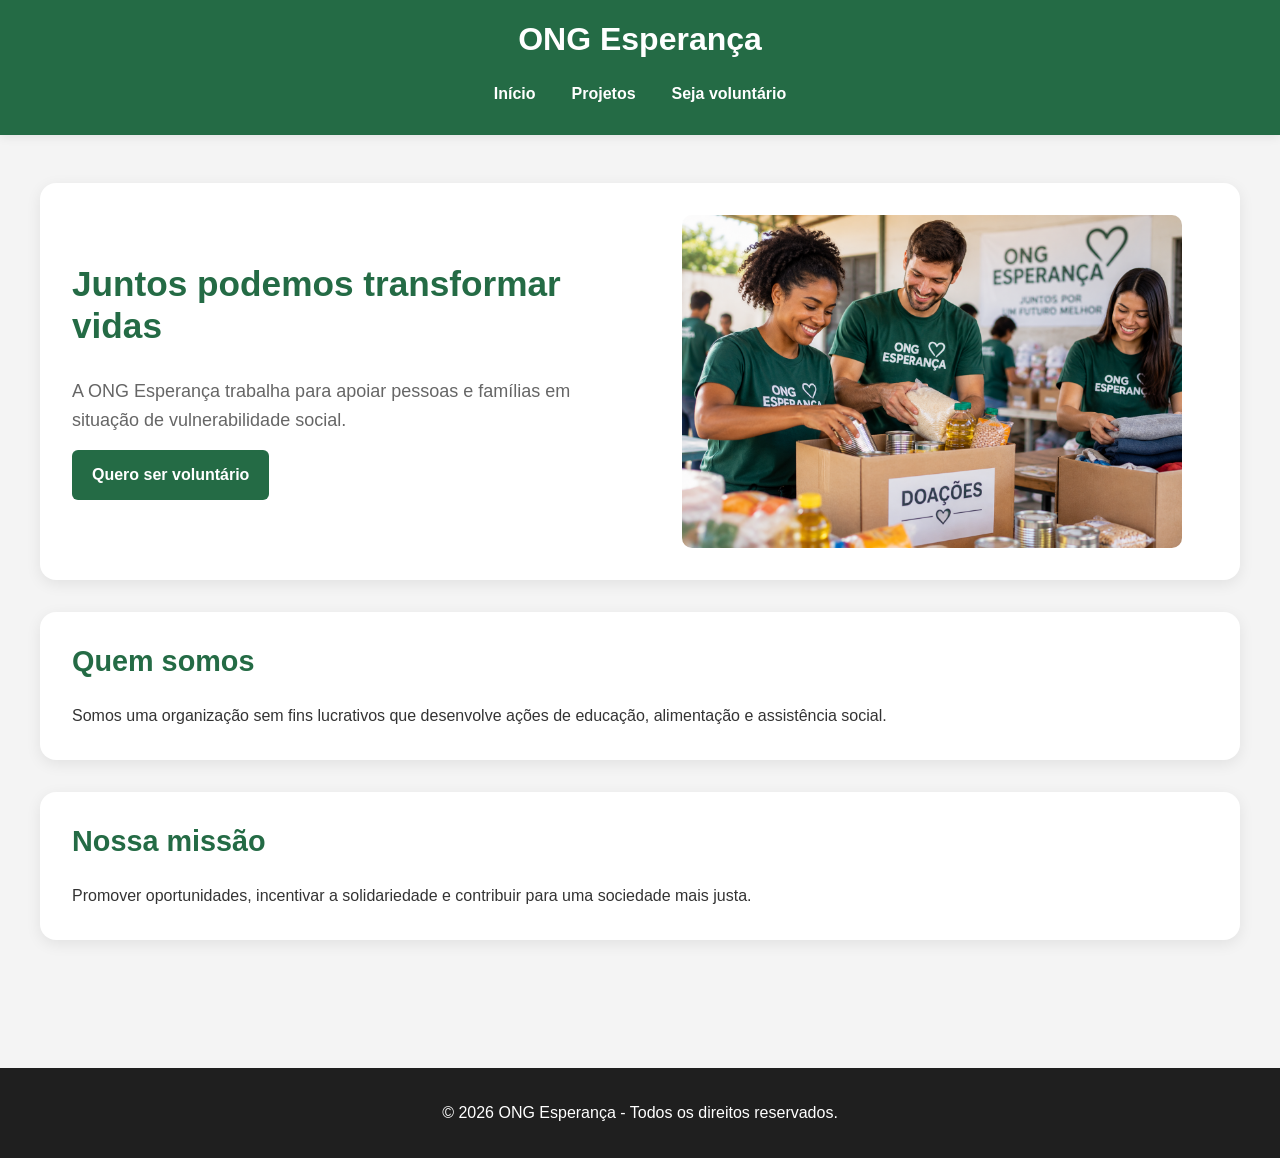
==== index.html @ d6fdfa34 "Versao inicial da ONG Esperanca" ====
<!DOCTYPE html>
<html lang="pt-br">

<head>

    <meta charset="UTF-8">

    <meta name="viewport"
          content="width=device-width, initial-scale=1.0">

    <title>ONG Esperança - SPA</title>

    <link rel="stylesheet" href="assets/css/style.css">

</head>

<body>

    <header>

        <h1>ONG Esperança</h1>

        <nav aria-label="Navegação principal">

            <ul class="menu-principal" id="menuPrincipal">

                <li>
                    <a href="#inicio">Início</a>
                </li>

                <li>
                    <a href="#projetos">Projetos</a>
                </li>

                <li>
                    <a href="#cadastro">Seja voluntário</a>
                </li>

            </ul>

        </nav>

    </header>


    <main id="conteudo" tabindex="-1">

    </main>


    <footer>

        <p>
            &copy; 2026 ONG Esperança -
            Todos os direitos reservados.
        </p>

    </footer>

  <script type="module" src="assets/js/app.js"></script>

</body>

</html>
---- assets/css/style.css ----
/* ==============================
   DESIGN SYSTEM
================================ */

:root {

    /* Cores */
    --cor-primaria: #246b45;
    --cor-primaria-escura: #194d32;
    --cor-secundaria: #e8f3ed;

    --cor-fundo: #f4f4f4;
    --cor-branca: #ffffff;
    --cor-texto: #333333;
    --cor-texto-claro: #666666;
    --cor-borda: #d9d9d9;
    --cor-sucesso: #2e7d32;
--cor-erro: #c62828;

    /* Tipografia */
    --fonte-xs: 0.875rem;
    --fonte-sm: 1rem;
    --fonte-md: 1.125rem;
    --fonte-lg: 1.5rem;
    --fonte-xl: 2rem;

    /* Espaçamentos */
    --espaco-xs: 4px;
    --espaco-pequeno: 8px;
    --espaco-medio: 16px;
    --espaco-grande: 32px;
    --espaco-extra: 48px;

    /* Bordas */
    --raio-pequeno: 6px;
    --raio-medio: 10px;
    --raio-grande: 16px;

    /* Sombra */
    --sombra-card:
        0 4px 15px rgba(0, 0, 0, 0.08);

    /* Largura */
    --largura-conteudo: 1200px;
}


/* ==============================
   CONFIGURAÇÕES GERAIS
================================ */

* {
    box-sizing: border-box;
}

html {
    scroll-behavior: smooth;
}

body {
    margin: 0;

    font-family:
        Arial,
        Helvetica,
        sans-serif;

    font-size: var(--fonte-sm);

    background-color: var(--cor-fundo);

    color: var(--cor-texto);

    line-height: 1.6;
}


/* ==============================
   TIPOGRAFIA
================================ */

h1,
h2,
h3 {
    line-height: 1.2;
}

h1 {
    font-size: var(--fonte-xl);
}

h2 {
    margin-top: 0;

    font-size: 1.8rem;

    color: var(--cor-primaria);
}

h3 {
    font-size: 1.25rem;
}

p {
    margin-bottom: 0;
}


/* ==============================
   CABEÇALHO
================================ */

header {
    background-color: var(--cor-primaria);

    color: var(--cor-branca);

    padding:
        20px
        var(--espaco-medio);

    box-shadow:
        0 2px 10px
        rgba(0, 0, 0, 0.08);
}

header h1 {
    margin: 0;

    text-align: center;

    color: var(--cor-branca);
}


/* ==============================
   NAVEGAÇÃO
================================ */

nav {
    position: relative;
    margin-top: 15px;
}

.menu-principal {
    list-style: none;
    padding: 0;
    margin: 0;

    display: flex;
    justify-content: center;
    align-items: center;
    gap: 24px;
}

.menu-principal li {
    position: relative;
}

.menu-principal a {
    display: block;
    color: var(--cor-branca);
    text-decoration: none;
    font-weight: bold;
    padding: 8px 6px;

    transition:
        color 0.3s ease,
        background-color 0.3s ease;
}

.menu-principal > li > a:hover,
.menu-principal > li > a:focus {
    text-decoration: underline;
}

/* Dropdown */

.submenu {
    list-style: none;
    position: absolute;
    top: 100%;
    left: 50%;
    min-width: 220px;
    padding: 8px;
    margin: 0;
    background-color: var(--cor-branca);
    border-radius: var(--raio-medio);
    box-shadow: var(--sombra-card);

    opacity: 0;
    visibility: hidden;
    pointer-events: none;

    transform: translateX(-50%) translateY(8px);

    transition:
        opacity 0.25s ease,
        transform 0.25s ease;

    z-index: 1000;
}

.submenu a {
    color: var(--cor-texto);
    padding: 10px 12px;
    border-radius: var(--raio-pequeno);
}

.submenu a:hover,
.submenu a:focus {
    background-color: var(--cor-secundaria);
}

.menu-item:hover > .submenu,
.menu-item:focus-within > .submenu {
    opacity: 1;
    visibility: visible;
    pointer-events: auto;
    transform: translateX(-50%) translateY(0);
}

/* Botão hambúrguer */

.menu-toggle {
    display: none;
    width: auto;
    margin: 15px auto 0;
    padding: 8px 14px;
    font-size: 1.5rem;
    background-color: var(--cor-primaria-escura);
    color: var(--cor-branca);
    border: 1px solid rgba(255, 255, 255, 0.3);
}

.menu-toggle:hover {
    background-color: var(--cor-primaria-escura);
}

/* ==============================
   CONTEÚDO PRINCIPAL
================================ */

main {
    width:
        min(
            calc(100% - 32px),
            var(--largura-conteudo)
        );

    margin: 0 auto;

    padding:
        var(--espaco-extra)
        0;
}

section {
    background-color:
        var(--cor-branca);

    padding:
        var(--espaco-grande);

    margin-bottom:
        var(--espaco-grande);

    border-radius:
        var(--raio-grande);

    box-shadow:
        var(--sombra-card);
}


/* ==============================
   GRID DE 12 COLUNAS
================================ */

.grid-12,
.hero,
.projetos {
    display: grid;

    grid-template-columns:
        repeat(
            12,
            minmax(0, 1fr)
        );

    gap:
        var(--espaco-grande);
}


/* ==============================
   HERO
================================ */

.hero {
    align-items: center;
}

.hero-conteudo {
    grid-column: span 6;
}

.hero-imagem {
    grid-column: span 6;

    display: flex;

    justify-content: center;

    align-items: center;
}

.hero-conteudo h2 {
    font-size: 2.2rem;

    margin-top: 0;
}

.hero-conteudo p {
    color:
        var(--cor-texto-claro);

    font-size:
        var(--fonte-md);
}

.hero-imagem img {
    width: 100%;

    max-width: 500px;

    height: auto;

    margin: 0;
}

.imagem-destaque {
    width: 100%;

    height: auto;

    border-radius:
        var(--raio-medio);
}


/* ==============================
   BOTÕES
================================ */

.botao {
    display: inline-block;

    background-color:
        var(--cor-primaria);

    color:
        var(--cor-branca);

    text-decoration: none;

    padding:
        12px 20px;

    margin-top:
        var(--espaco-medio);

    border-radius:
        var(--raio-pequeno);

    font-weight: bold;

    transition:
        background-color 0.3s ease,
        transform 0.2s ease;
}

.botao:hover {
    background-color:
        var(--cor-primaria-escura);

    transform:
        translateY(-2px);
}


/* ==============================
   PROJETOS
================================ */

.projetos article {

    /* 3 cards:
       4 + 4 + 4 = 12 colunas */

    grid-column:
        span 4;

    background-color:
        var(--cor-branca);

    padding:
        var(--espaco-grande);

    border-radius:
        var(--raio-grande);

    border-top:
        4px solid
        var(--cor-primaria);

    box-shadow:
        var(--sombra-card);

    transition:
        transform 0.3s ease,
        box-shadow 0.3s ease;
}

.projetos article:hover {
    transform:
        translateY(-6px);

    box-shadow:
        0 10px 25px
        rgba(0, 0, 0, 0.12);
}

.projetos article h3 {
    margin-top: 0;

    color:
        var(--cor-primaria);
}

.projetos article p {
    color:
        var(--cor-texto-claro);
}


/* ==============================
   FORMULÁRIO
================================ */

form {
    display: flex;

    flex-direction: column;

    gap:
        var(--espaco-grande);
}

fieldset {
    border:
        1px solid
        var(--cor-borda);

    border-radius:
        var(--raio-medio);

    padding:
        var(--espaco-grande);

    background-color:
        var(--cor-branca);
}

legend {
    padding:
        0 10px;

    font-weight: bold;

    color:
        var(--cor-primaria);

    font-size:
        var(--fonte-md);
}

label {
    display: block;

    margin-top: 15px;

    margin-bottom: 6px;

    font-weight: bold;
}

input,
select,
textarea {
    width: 100%;

    padding:
        12px 14px;

    font-size:
        var(--fonte-sm);

    border:
        1px solid
        var(--cor-borda);

    border-radius:
        var(--raio-pequeno);

    background-color:
        var(--cor-branca);

    color:
        var(--cor-texto);

    transition:
        border-color 0.3s ease,
        box-shadow 0.3s ease;
}

input:focus,
select:focus,
textarea:focus {
    outline: none;

    border-color:
        var(--cor-primaria);

    box-shadow:
        0 0 0 3px
        rgba(36, 107, 69, 0.15);
}

textarea {
    resize: vertical;
}

button {
    padding:
        14px 24px;

    background-color:
        var(--cor-primaria);

    color:
        var(--cor-branca);

    border: none;

    border-radius:
        var(--raio-pequeno);

    font-size:
        var(--fonte-sm);

    font-weight: bold;

    cursor: pointer;

    transition:
        background-color 0.3s ease,
        transform 0.2s ease;
}

button:hover {
    background-color:
        var(--cor-primaria-escura);

    transform:
        translateY(-2px);
}

button:active {
    transform:
        translateY(0);
}
/* Foco visível nos botões */
button:focus-visible,
.botao:focus-visible {
    outline: 3px solid var(--cor-secundaria);
    outline-offset: 3px;
}

/* Botão desabilitado */
button:disabled {
    opacity: 0.55;
    cursor: not-allowed;
    transform: none;
}

/* Campo preenchido corretamente */
input:not(:placeholder-shown):valid,
textarea:not(:placeholder-shown):valid,
select:valid {
    border-color: var(--cor-sucesso);
}

/* Campo preenchido incorretamente */
input:not(:placeholder-shown):invalid,
textarea:not(:placeholder-shown):invalid,
select:invalid {
    border-color: var(--cor-erro);
}

/* ==============================
   CONTATO
================================ */

address {
    font-style: normal;
}

address a {
    color:
        var(--cor-primaria);

    font-weight: bold;

    text-decoration: none;
}

address a:hover {
    text-decoration: underline;
}


/* ==============================
   RODAPÉ
================================ */

footer {
    background-color:
        #1f1f1f;

    color:
        var(--cor-branca);

    text-align: center;

    padding:
        var(--espaco-grande)
        var(--espaco-medio);

    margin-top:
        var(--espaco-extra);
}

footer p {
    margin: 0;
}

/* ==============================
   BADGES
================================ */

.badge {
    display: inline-block;

    padding: 5px 10px;

    margin-bottom: var(--espaco-pequeno);

    border-radius: 999px;

    font-size: var(--fonte-xs);

    font-weight: bold;
}

.badge--doacao {
    background-color: #e8f3ed;
    color: #194d32;
}

.badge--voluntariado {
    background-color: #e3f2fd;
    color: #1565c0;
}

.badge--campanha {
    background-color: #fff3e0;
    color: #b45309;
}


/* ==============================
   ALERTAS
================================ */

.alerta {
    padding: 14px 16px;

    margin: var(--espaco-medio) 0;

    border-radius: var(--raio-pequeno);

    font-weight: bold;
}

.alerta--erro {
    background-color: #fdecea;
    color: var(--cor-erro);

    border-left:
        4px solid
        var(--cor-erro);
}

.alerta--sucesso {
    background-color: #edf7ed;
    color: var(--cor-sucesso);

    border-left:
        4px solid
        var(--cor-sucesso);
}

[hidden] {
    display: none !important;
}


/* ==============================
   TOAST
================================ */

.toast {
    position: fixed;

    right: 24px;
    bottom: 24px;

    max-width: 360px;

    padding: 16px 20px;

    background-color: var(--cor-sucesso);

    color: var(--cor-branca);

    border-radius: var(--raio-medio);

    box-shadow:
        0 8px 25px
        rgba(0, 0, 0, 0.18);

    opacity: 0;

    transform:
        translateY(20px);

    pointer-events: none;

    transition:
        opacity 0.3s ease,
        transform 0.3s ease;

    z-index: 2000;
}

.toast.ativo {
    opacity: 1;

    transform:
        translateY(0);
}
/* ==========================================
   BREAKPOINT 1
   Desktop panorâmico - até 1440px
========================================== */

@media (max-width: 1440px) {

    main {
        max-width: 1200px;
    }

}


/* ==========================================
   BREAKPOINT 2
   Desktop / notebook - até 1200px
========================================== */

@media (max-width: 1200px) {

    main {
        max-width: 1000px;
    }

}


/* ==========================================
   BREAKPOINT 3
   Tablet horizontal - até 992px
========================================== */

@media (max-width: 992px) {

    main {
        max-width: 840px;
    }

    /* 2 cards:
       6 + 6 = 12 colunas */

    .projetos article {
        grid-column:
            span 6;
    }

}


/* ==========================================
   BREAKPOINT 4
   Tablet / mobile - até 768px
========================================== */

@media (max-width: 768px) {

    .hero-conteudo,
    .hero-imagem {
        grid-column: span 12;
    }

    .hero-conteudo {
        text-align: center;
    }

    .menu-toggle {
        display: block;
    }

    .menu-principal {
        display: none;
        flex-direction: column;
        align-items: stretch;
        gap: 0;
        margin-top: 12px;
        background-color: var(--cor-primaria-escura);
        border-radius: var(--raio-medio);
        overflow: hidden;
    }

    .menu-principal.ativo {
        display: flex;
    }

    .menu-principal > li > a {
        padding: 12px 16px;
    }

    .submenu {
        position: static;
        min-width: 0;
        opacity: 1;
        visibility: visible;
        pointer-events: auto;
        transform: none;
        box-shadow: none;
        background-color: rgba(0, 0, 0, 0.12);
        border-radius: 0;
        padding: 0 0 8px 16px;
    }

    .menu-item:hover > .submenu,
    .menu-item:focus-within > .submenu {
        transform: none;
    }

    section {
        padding: 24px;
    }

}


/* ==========================================
   BREAKPOINT 5
   Smartphones - até 576px
========================================== */

@media (max-width: 576px) {

    main {
        width:
            calc(100% - 20px);

        padding:
            20px 0;
    }

    /* 1 card ocupa
       as 12 colunas */

    .projetos article {
        grid-column:
            span 12;
    }

    .hero-conteudo h2 {
        font-size:
            1.8rem;
    }

    section {
        padding: 18px;

        border-radius:
            var(--raio-medio);
    }

    fieldset {
        padding: 16px;
    }

    h2 {
        font-size:
            var(--fonte-lg);
    }

    .botao,
    form button {
        width: 100%;

        text-align: center;
    }

}

/* Mensagens de feedback do cadastro */

.mensagem {
    padding: 16px;
    margin-top: 16px;
    border-radius: 8px;
    font-weight: 500;
}

.mensagem--erro {
    background-color: #fde8e8;
    color: #9b1c1c;
    border: 1px solid #e53e3e;
}

.mensagem--sucesso {
    background-color: #e6f4ea;
    color: #1b5e20;
    border: 1px solid #2e7d32;
}

/* Mantém as mensagens ocultas quando necessário */
[hidden] {
    display: none !important;
}
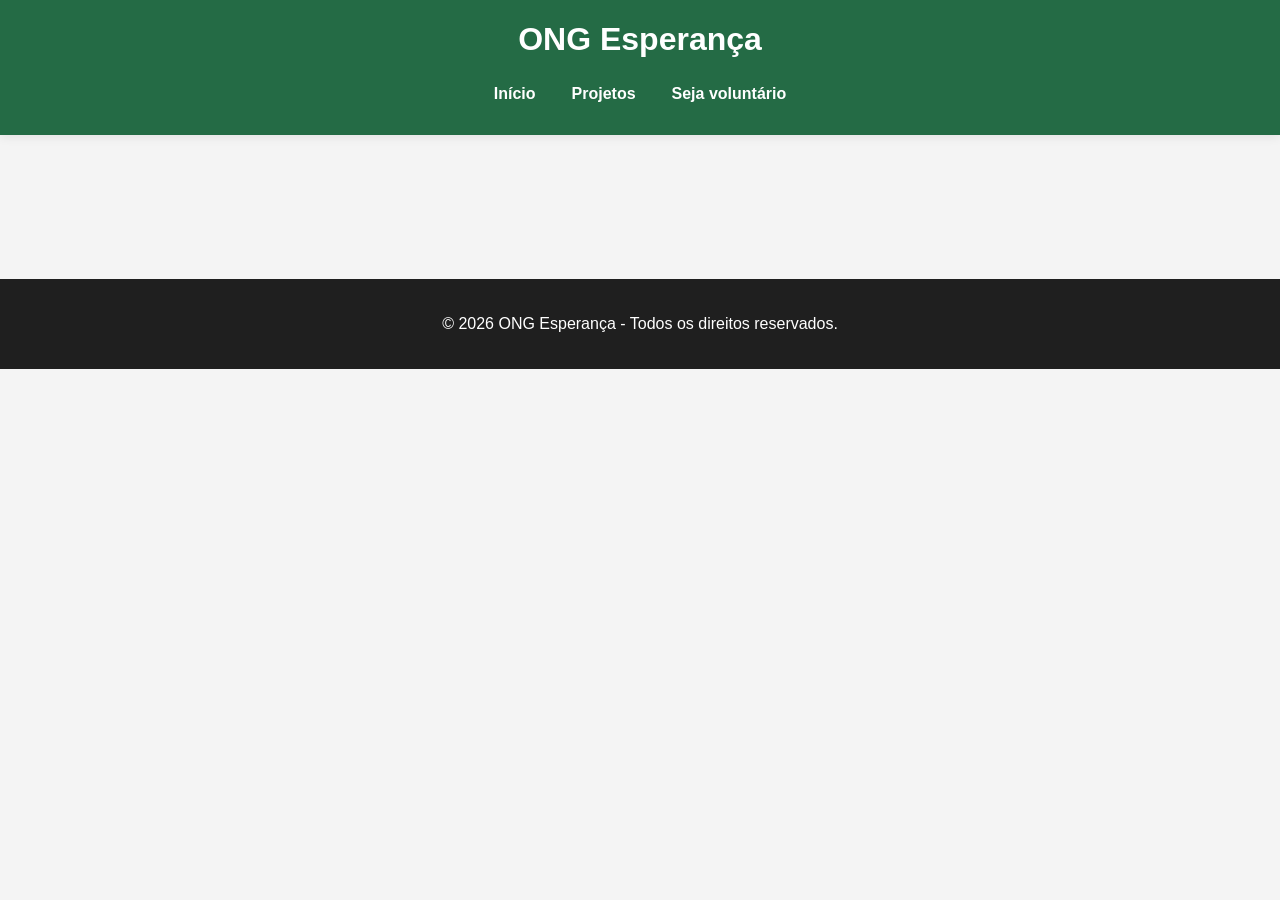
==== commit 5e6e1835: "Prepara projeto para publicacao" ====
--- a/index.html
+++ b/index.html
@@ -1,65 +1,25 @@
 
 <!DOCTYPE html>
 <html lang="pt-br">
-
 <head>
-
     <meta charset="UTF-8">
-
     <meta name="viewport"
           content="width=device-width, initial-scale=1.0">
 
-    <title>ONG Esperança - SPA</title>
+    <title>ONG Esperança</title>
 
-    <link rel="stylesheet" href="assets/css/style.css">
-
+    <meta
+        http-equiv="refresh"
+        content="0; url=html/index.html"
+    >
 </head>
 
 <body>
-
-    <header>
-
-        <h1>ONG Esperança</h1>
-
-        <nav aria-label="Navegação principal">
-
-            <ul class="menu-principal" id="menuPrincipal">
-
-                <li>
-                    <a href="#inicio">Início</a>
-                </li>
-
-                <li>
-                    <a href="#projetos">Projetos</a>
-                </li>
-
-                <li>
-                    <a href="#cadastro">Seja voluntário</a>
-                </li>
-
-            </ul>
-
-        </nav>
-
-    </header>
-
-
-    <main id="conteudo" tabindex="-1">
-
-    </main>
-
-
-    <footer>
-
-        <p>
-            &copy; 2026 ONG Esperança -
-            Todos os direitos reservados.
-        </p>
-
-    </footer>
-
-  <script type="module" src="assets/js/app.js"></script>
-
+    <p>
+        Redirecionando para a ONG Esperança...
+        <a href="html/index.html">
+            Clique aqui caso a página não abra.
+        </a>
+    </p>
 </body>
-
-</html>+</html>
